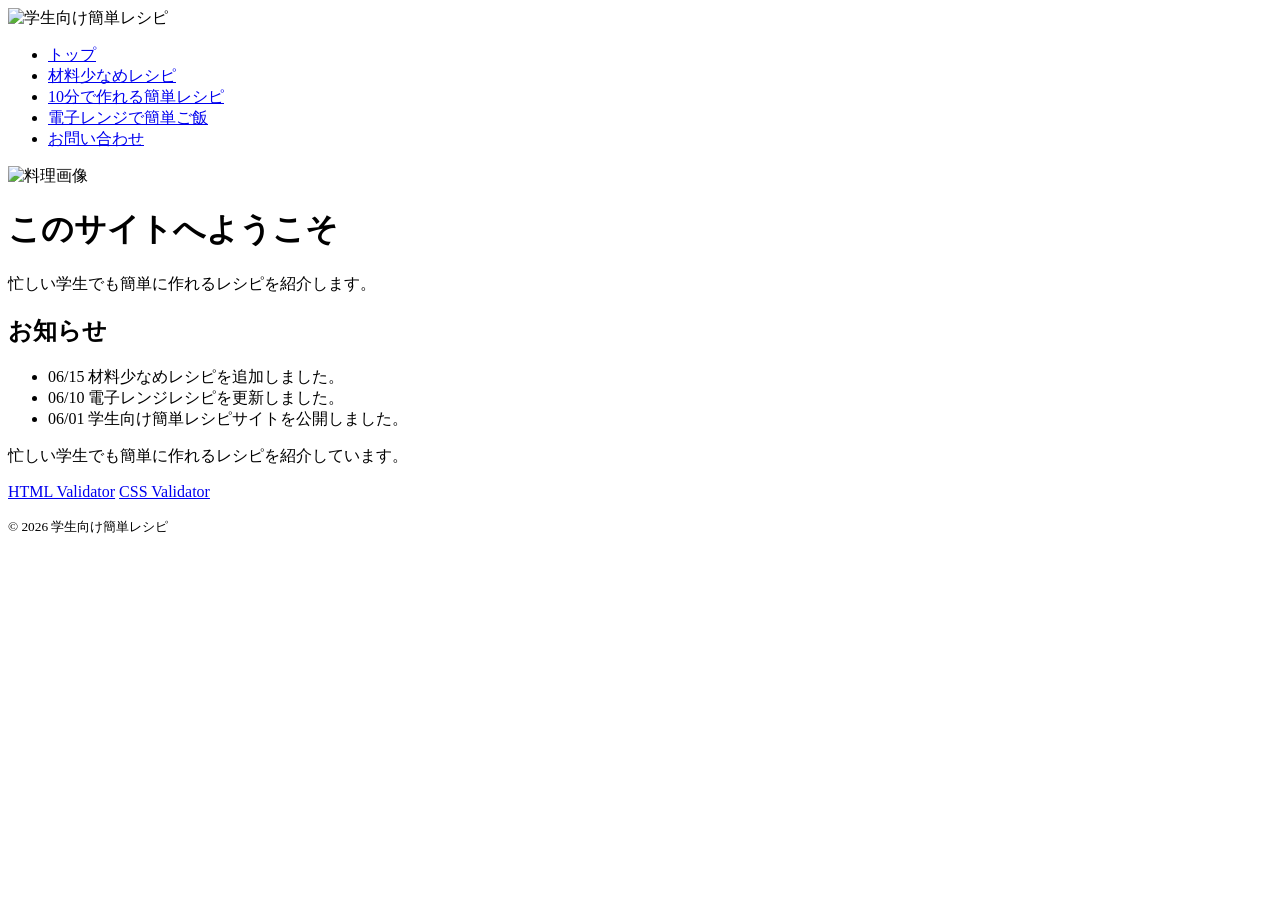
==== index.html @ ec1c5882 "Add files via upload" ====
<!DOCTYPE html>
<html lang="ja">

<head>
    <meta charset="utf-8">
    <meta name="description" content="忙しい学生向けに、材料少なめ・10分・電子レンジで作れる簡単レシピを紹介するサイトです。">
    <meta name="viewport" content="width=device-width">
    <title>学生向け簡単レシピ</title>
    <link rel="stylesheet" href="css/mystyle.css">
</head>

<body>
<div class="container">
<header class="topbar">
    <div class="logo">
       <img src="image/logo.png"
         alt="学生向け簡単レシピ"
         width="500"
         height="250">
    </div>

    <nav>
    <ul>
        <li><a href="index.html">トップ</a></li>
        <li><a href="content1.html">材料少なめレシピ</a></li>
        <li><a href="content2.html">10分で作れる簡単レシピ</a></li>
        <li><a href="content3.html">電子レンジで簡単ご飯</a></li>
        <li><a href="content4.html">お問い合わせ</a></li>
    </ul>
</nav>
</header>

<header class="hero">
    <img src="image/main.png" alt="料理画像"  width="1200" height="600">

    <div class="catch">
        <h1>このサイトへようこそ</h1>
        <p>
            忙しい学生でも簡単に作れるレシピを紹介します。
        </p>
    </div>
</header>
    <section class="news">
        <h2>お知らせ</h2>
        <ul>
            <li><time datetime="2025-06-15">06/15</time> 材料少なめレシピを追加しました。</li>
            <li><time datetime="2025-06-10">06/10</time> 電子レンジレシピを更新しました。</li>
            <li><time datetime="2025-06-01">06/01</time> 学生向け簡単レシピサイトを公開しました。</li>
        </ul>
    </section>
</div>
<footer>
<p>忙しい学生でも簡単に作れるレシピを紹介しています。</p>
<p>
<a href="https://validator.w3.org/" target="_blank">HTML Validator</a>
<a href="https://jigsaw.w3.org/css-validator/">CSS Validator</a>
</p>
<small>&copy; 2026 学生向け簡単レシピ</small>
</footer>
</body>
</html>
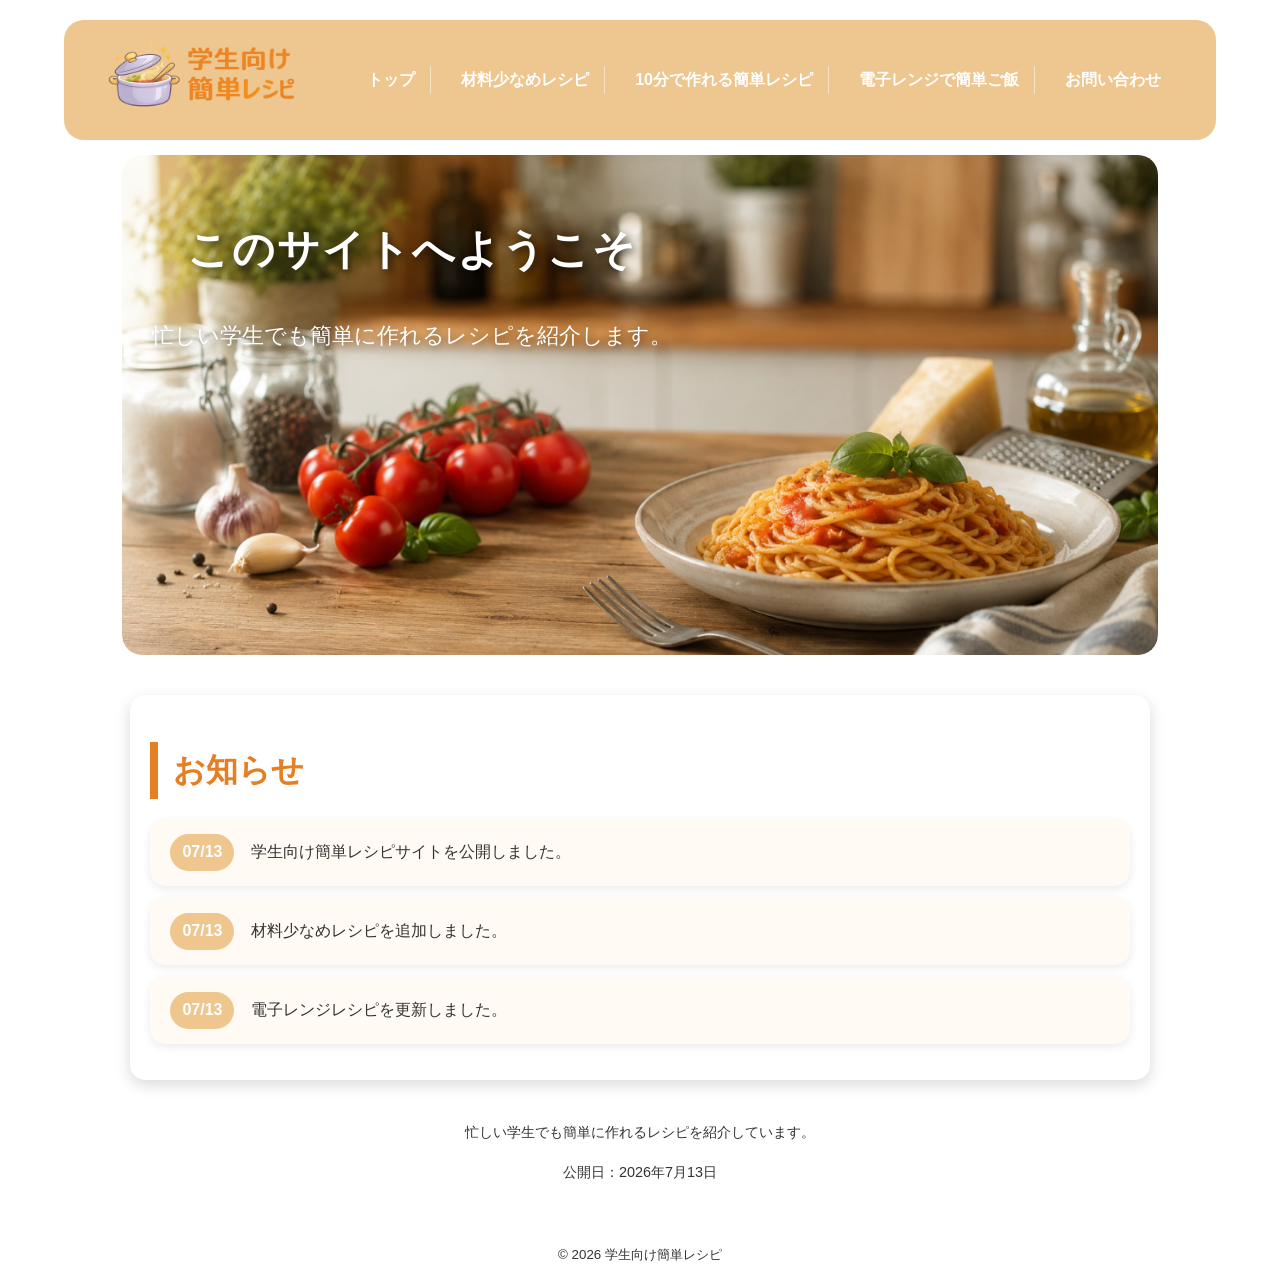
==== commit 1b2bcc3c: "Add files via upload" ====
--- a/index.html
+++ b/index.html
@@ -40,17 +40,18 @@
         </p>
     </div>
 </header>
-    <section class="news">
-        <h2>お知らせ</h2>
-        <ul>
-            <li><time datetime="2025-06-15">06/15</time> 材料少なめレシピを追加しました。</li>
-            <li><time datetime="2025-06-10">06/10</time> 電子レンジレシピを更新しました。</li>
-            <li><time datetime="2025-06-01">06/01</time> 学生向け簡単レシピサイトを公開しました。</li>
-        </ul>
-    </section>
+<section class="news">
+    <h2>お知らせ</h2>
+    <ul>
+        <li><time datetime="2026-07-13">07/13</time> 学生向け簡単レシピサイトを公開しました。</li>
+        <li><time datetime="2026-07-13">07/13</time> 材料少なめレシピを追加しました。</li>
+        <li><time datetime="2026-07-13">07/13</time> 電子レンジレシピを更新しました。</li>
+    </ul>
+</section>
 </div>
 <footer>
 <p>忙しい学生でも簡単に作れるレシピを紹介しています。</p>
+<p>公開日：2026年7月13日</p>
 <p>
 <a href="https://validator.w3.org/" target="_blank">HTML Validator</a>
 <a href="https://jigsaw.w3.org/css-validator/">CSS Validator</a>
--- a/css/mystyle.css
+++ b/css/mystyle.css
@@ -0,0 +1,315 @@
+@charset "utf-8";
+h1{
+    color: #fff;
+    background-color: #e0bd97;
+    border-radius: 15px;
+    padding: 10px;
+    text-align: center;
+    font-size: 260%;
+    font-weight: bold;
+    letter-spacing: 2px;
+}
+.welcome{
+    color: #fff;
+    background-color: #e0bd97;
+    font-size: 300%;
+    font-weight: bold;
+    border-radius: 15px;
+    padding: 10px;
+    text-align: center;
+}
+body{
+    margin:0;
+    background-color:#ffffff;
+    color:#333333;
+    font-family:"Yu Gothic UI","メイリオ","Hiragino Maru Gothic ProN",sans-serif;
+    line-height:1.8;
+}
+p{
+	font-size: 90%;
+}
+h2{
+	font-size: 120%;
+}
+footer{
+	text-align: center;
+}
+.hero{
+    position:relative;
+    height:500px;
+    overflow:hidden;
+    width:90%;
+    max-width:1200px;
+    margin:15px auto 0 auto;
+    border-radius:20px;
+}
+.hero img{
+    width:100%;
+    height:100%;
+    object-fit:cover;
+    border-radius:0 0 20px 20px;
+}
+.hero::before{
+    content:"";
+    position:absolute;
+    inset:0;
+}
+.catch{
+    position:absolute;
+    top:30px;
+    left:30px;
+    color:white;
+    z-index:1;
+}
+
+.catch h1{
+    background:none;
+    color:white;
+    padding:0;
+    border-radius:0;
+    text-shadow:3px 3px 8px rgba(0,0,0,0.7);
+}
+.catch p{
+    font-size:140%;
+    text-shadow:2px 2px 8px rgba(0,0,0,.5);
+}
+.topbar{
+    background-color:#edc389f0;
+    color:white;
+    display:flex;
+    justify-content:space-between;
+    align-items:center;
+    padding:15px 40px;
+    border-radius:20px;
+}
+.logo{
+    color:white;
+    font-size:32px;
+    font-weight:bold;
+}
+.topbar ul{
+    list-style:none;
+    display:flex;
+    gap:30px;
+    margin:0;
+    padding:0;
+}
+
+.topbar a{
+    color:white;
+    text-decoration:none;
+    font-weight:bold;
+}
+.topbar li{
+    border-right:1px solid rgba(255,255,255,0.5);
+    padding-right:15px;
+}
+.topbar li:last-child{
+    border-right:none;
+}
+.container{
+    width:90%;
+    max-width:1200px;
+    margin:20px auto;
+}
+nav li:hover{
+    opacity: 0.7;
+}
+@media(max-width:600px){
+.catch{
+    top:50px;
+    left:50px;
+}
+.catch h1{
+    font-size:350%;
+}
+.catch p{
+    font-size:100%;
+}
+}
+.logo img{
+    height:90px;
+    width:auto;
+    display:block;
+}
+.news{
+    width:85%;
+    margin:40px auto;
+}
+.news h2{
+    color:#e67e22;
+    font-size:200%;
+    font-weight:bold;
+    border-left:8px solid #e67e22;
+    padding-left:15px;
+    margin-bottom:20px;
+}
+.news ul{
+    list-style:none;
+    padding:0;
+}
+.news li{
+    background:#fffaf3;
+    border-radius:15px;
+    padding:15px 20px;
+    margin-bottom:12px;
+    box-shadow:0 3px 10px rgba(0,0,0,0.08);
+}
+.news time{
+    display:inline-block;
+    background:#edc389f0;
+    color:white;
+    border-radius:20px;
+    padding:4px 12px;
+    margin-right:12px;
+    font-weight:bold;
+}
+.point-list{
+    list-style-image:url("../image/pot.png");
+    margin-left:25px;
+}
+.point-img{
+    width: 300px;
+    height: 200px;
+    object-fit: cover;
+    border-radius: 10px;
+    box-shadow: 0 4px 10px rgba(0,0,0,0.2);
+    float:left;
+    margin-right:20px;
+    margin-bottom:10px;
+}
+section{
+    background:#fff;
+    padding:20px;
+    margin:30px 0;
+    border-radius:15px;
+    box-shadow:0 5px 15px rgba(0,0,0,0.15);
+}
+.recipe{
+    display: flex;
+    gap: 30px;
+    align-items: flex-start;
+}
+.recipe-text{
+    flex: 1;
+}
+@media(max-width:700px){
+.recipe{
+    flex-direction: column;
+}
+.point-img{
+    width:100%;
+    height:auto;
+}
+}
+.sub-h1{
+    background: linear-gradient(to right, #e0bd97 0%, #f3e4d3 60%, #ffffff 100%);
+    color: #ffffff;
+    text-align: left;
+    padding: 12px 20px;
+    border-radius: 15px;
+    font-size: 260%;
+    font-weight: bold;
+    letter-spacing: 2px;
+}
+.breadcrumb li{
+    display:inline;
+}
+.clear{
+    clear:both;
+}
+a:link{
+    color:#ffffff;
+}
+a:visited{
+    color:#be4e03;
+}
+a:hover{
+    color:#ffe8b3;
+}
+a:active{
+    color:#ff9900;
+}
+a:link{
+    color:#ffffff;
+}
+a:visited{
+    color:#be4e03;
+}
+a:hover{
+    color:#ffe8b3;
+}
+a:active{
+    color:#ff9900;
+}
+.mokuji a:link{
+    color:#e67e22;
+    text-decoration:none;
+}
+.mokuji a:visited{
+    color:#c45a00;
+}
+.mokuji a:hover{
+    color:#ff9900;
+    text-decoration:underline;
+}
+.mokuji a:active{
+    color:#d35400;
+}
+.sentou{
+    text-align:right;
+}
+.sentou a:link{
+    color:#e67e22;
+    text-decoration:none;
+    font-weight:bold;
+}
+.sentou a:visited{
+    color:#c45a00;
+}
+.sentou a:hover{
+    color:#ff9900;
+    text-decoration:underline;
+}
+.sentou a:active{
+    color:#d35400;
+}
+form{
+    width:80%;
+    max-width:700px;
+    margin:30px auto;
+}
+input[type="text"],
+input[type="email"],
+textarea{
+    width:100%;
+    padding:10px;
+    border:1px solid #ccc;
+    border-radius:8px;
+    box-sizing:border-box;
+}
+input[type="submit"]{
+    background:#e0bd97;
+    color:white;
+    border:none;
+    padding:10px 25px;
+    border-radius:10px;
+    cursor:pointer;
+}
+input[type="submit"]:hover{
+    background:#d89f63;
+}
+@media print{
+.topbar{
+    display:none;
+}
+.hero{
+    height:auto;
+}
+.hero img{
+    height:auto;
+}
+footer{
+    display:none;
+}
+}
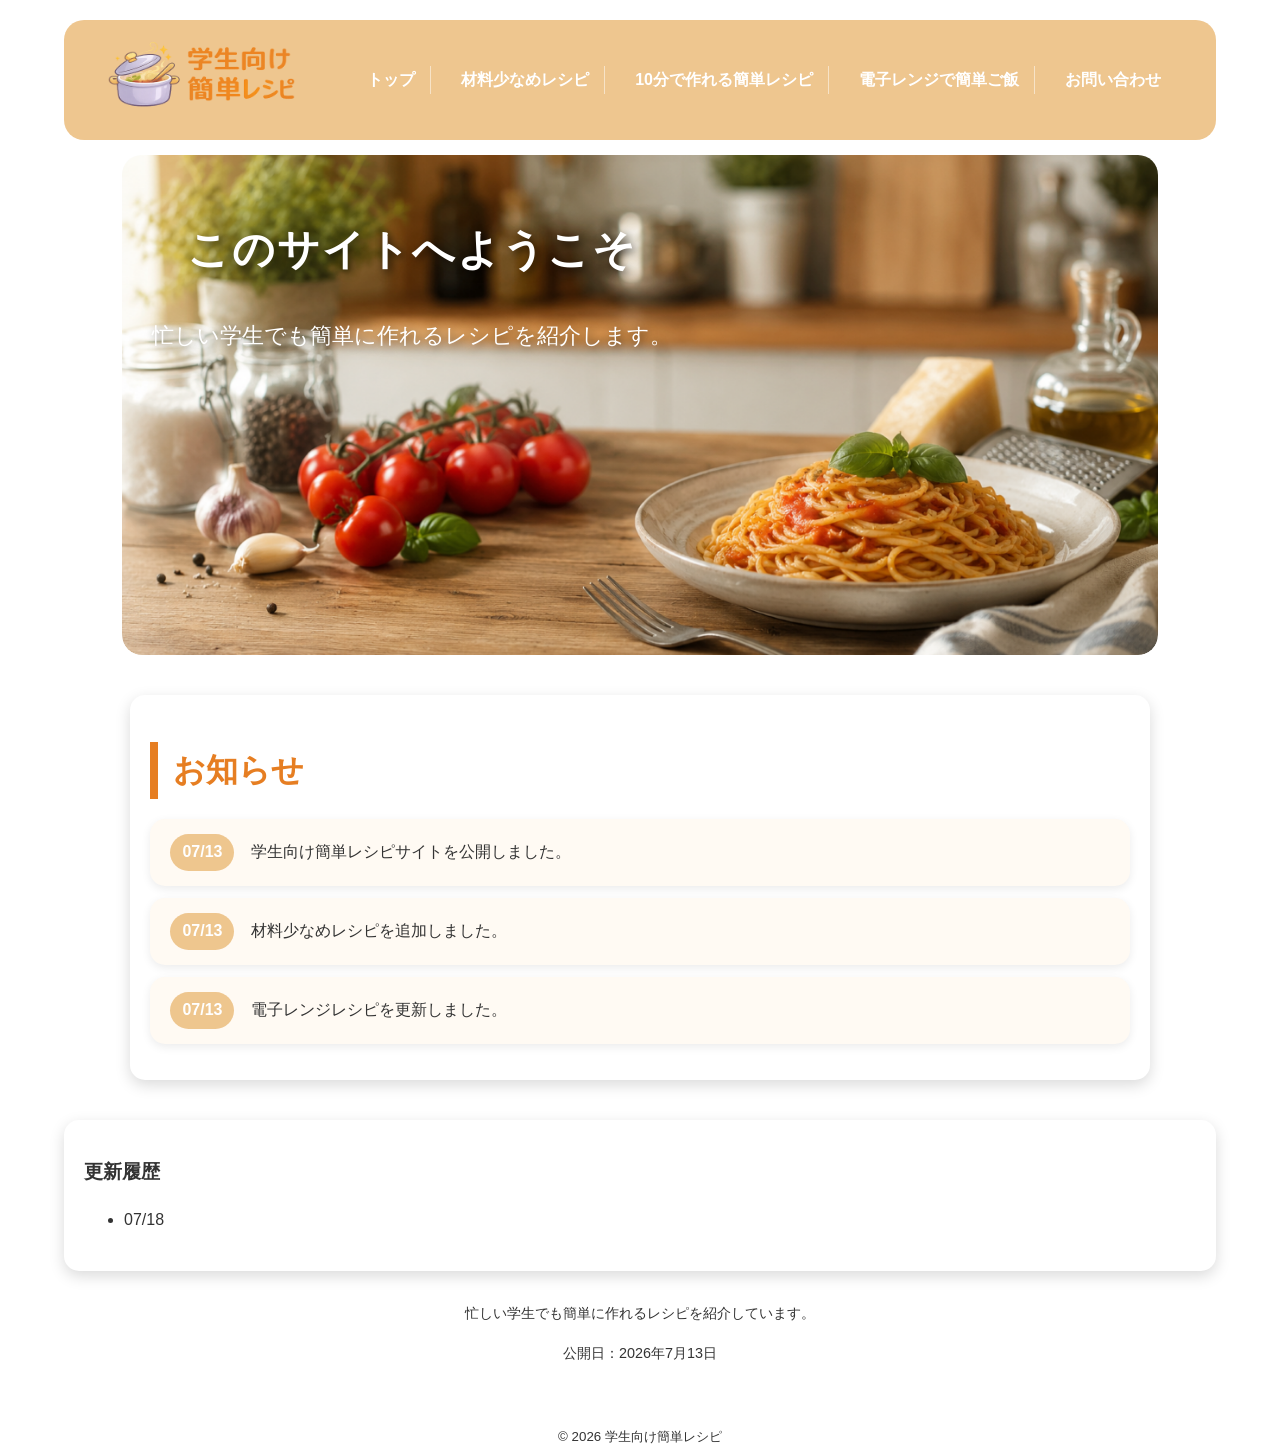
==== commit 1a44311b: "Add update history section to index.html Added update history section with new recipe details." ====
--- a/index.html
+++ b/index.html
@@ -48,6 +48,12 @@
         <li><time datetime="2026-07-13">07/13</time> 電子レンジレシピを更新しました。</li>
     </ul>
 </section>
+<section class="update">
+<h2>更新履歴</h2>
+<ul>
+    <li><time datetime="2026-07-18">07/18</time><a href="content1.html#content4">材料少なめレシピに「鶏むね肉の照り焼き」を追加しました。</a></li>
+</ul>
+</section>
 </div>
 <footer>
 <p>忙しい学生でも簡単に作れるレシピを紹介しています。</p>
@@ -59,4 +65,4 @@
 <small>&copy; 2026 学生向け簡単レシピ</small>
 </footer>
 </body>
-</html>+</html>
